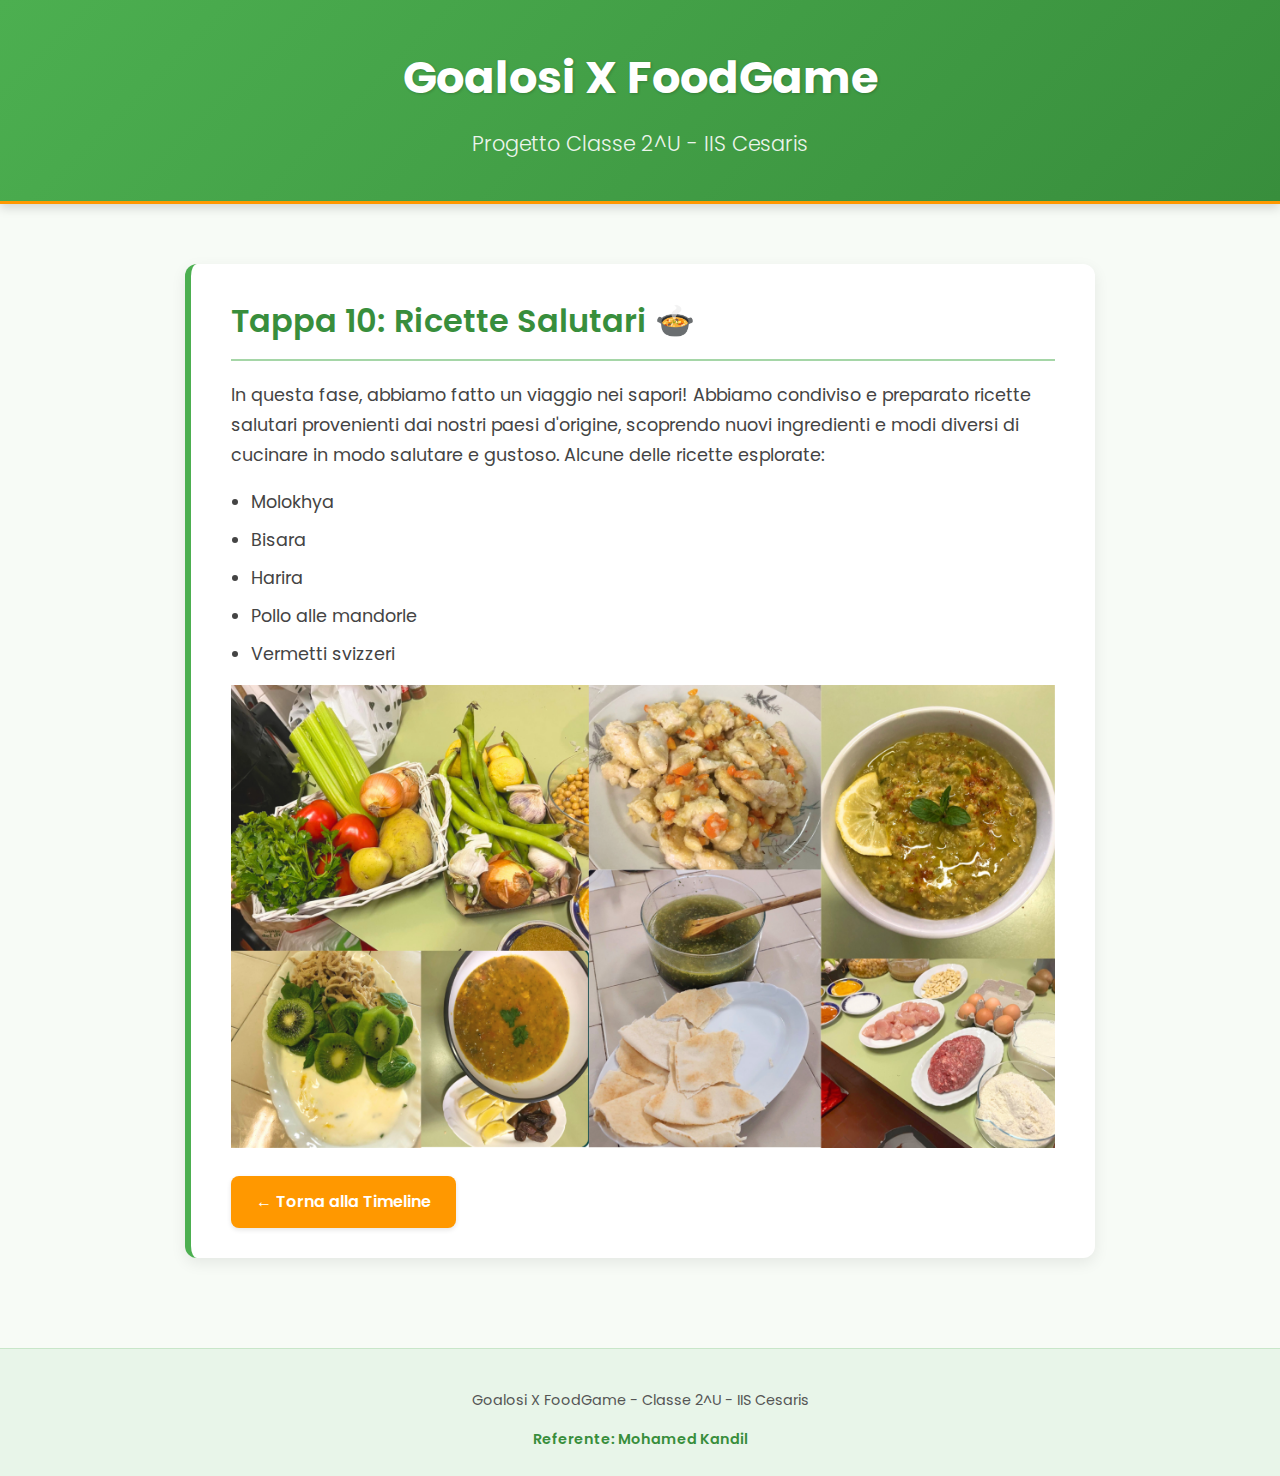
==== tappa10.html @ 7ca8cb27 "nuova versione 2.0" ====
<!DOCTYPE html>
<html lang="it">
<head>
    <meta charset="UTF-8">
    <meta name="viewport" content="width=device-width, initial-scale=1.0">
    <title>Tappa 10: Ricette Salutari - Goalosi X FoodGame</title>
    <link rel="stylesheet" href="style.css"> <link href="https://fonts.googleapis.com/css2?family=Poppins:wght@300;400;600;700&display=swap" rel="stylesheet">
</head>
<body>

    <header>
        <h1>Goalosi X FoodGame</h1>
        <h2>Progetto Classe 2^U - IIS Cesaris</h2>
    </header>

    <main class="container">
        <div class="detail-content">
            <h2>Tappa 10: Ricette Salutari 🍲</h2>
            <p>In questa fase, abbiamo fatto un viaggio nei sapori! Abbiamo condiviso e preparato ricette salutari provenienti dai nostri paesi d'origine, scoprendo nuovi ingredienti e modi diversi di cucinare in modo salutare e gustoso. Alcune delle ricette esplorate:</p>
            <ul>
                <li>Molokhya</li>
                <li>Bisara</li>
                <li>Harira</li>
                <li>Pollo alle mandorle</li>
                <li>Vermetti svizzeri</li>
            </ul>

             <img src="tappa10.png" style="width: 100%"/>

            <a href="index.html" class="back-button">← Torna alla Timeline</a>
        </div>
    </main>

    <footer>
        <p>Goalosi X FoodGame - Classe 2^U - IIS Cesaris</p>
         <span class="contact-person">Referente: Mohamed Kandil</span>
    </footer>

</body>
</html>
---- style.css ----
/* Reset base e font */
:root {
    --primary-color: #4CAF50; /* Verde principale */
    --secondary-color: #FF9800; /* Arancione accento */
    --dark-green: #388E3C;
    --light-bg: #f7fbf6; /* Sfondo molto chiaro */
    --text-color: #333;
    --card-bg: #ffffff;
    --timeline-line-color: #a5d6a7; /* Verde più chiaro per la linea */
    --placeholder-bg: #e0e0e0; /* Grigio per placeholder immagini */
}

html {
    scroll-behavior: smooth; /* Mantenuto se serve per scroll interni, ma ora navighiamo pagine */
}

body {
    font-family: 'Poppins', sans-serif;
    margin: 0;
    padding: 0;
    background-color: var(--light-bg);
    color: var(--text-color);
    line-height: 1.7;
    display: flex;
    flex-direction: column;
    min-height: 100vh;
    overflow-x: hidden;
}

/* Header (Comune a tutte le pagine) */
header {
    background: linear-gradient(135deg, var(--primary-color), var(--dark-green));
    color: white;
    text-align: center;
    padding: 2.5em 1em;
    box-shadow: 0 4px 10px rgba(0, 0, 0, 0.15);
    border-bottom: 3px solid var(--secondary-color);
    width: 100%;
    box-sizing: border-box;
}

header h1 {
    margin: 0 0 10px 0;
    font-size: 2.8em;
    font-weight: 700;
    text-shadow: 1px 1px 3px rgba(0,0,0,0.2);
}

header h2 {
    margin: 0;
    font-size: 1.3em;
    font-weight: 300;
    opacity: 0.9;
}

/* Contenitore Principale (Comune) */
.container {
    max-width: 950px;
    margin: 40px auto;
    padding: 20px;
    flex-grow: 1;
    width: 100%;
    box-sizing: border-box;
}

/* Stile Card Generico (per Intro, Conclusioni, Consigli su index.html) */
.info-section {
     background-color: var(--card-bg);
     border-radius: 12px;
     padding: 25px 30px;
     margin-bottom: 40px;
     box-shadow: 0 5px 15px rgba(0, 0, 0, 0.07);
     border-left: 6px solid var(--secondary-color); /* Bordo arancione per queste sezioni */
}
.info-section h2 {
      margin-top: 0;
      color: var(--secondary-color); /* Titolo arancione */
      font-size: 1.8em;
      font-weight: 600;
      margin-bottom: 15px;
}
.info-section p, .info-section ul {
      font-size: 1.05em;
      color: #555;
}
.info-section ul {
     padding-left: 20px;
     list-style: disc;
     margin-top: 10px;
}
.info-section li {
     margin-bottom: 8px;
}
.info-section strong { /* Evidenzia parole chiave nei consigli */
     color: var(--dark-green);
}
.info-section .contact-person { /* Per il nome nell'intro */
      font-weight: 600;
      color: var(--dark-green);
      margin-top: 10px;
      display: block;
}

/* Sezione Timeline Navigation (Solo su index.html) */
#timeline-nav {
    margin-bottom: 50px;
    padding: 20px 0;
    text-align: center;
}
#timeline-nav h2 {
     font-size: 1.8em;
     color: var(--dark-green);
     margin-bottom: 30px;
}

.timeline {
    position: relative;
    max-width: 800px;
    margin: 0 auto;
}
.timeline::after { /* Linea verticale */
    content: ''; position: absolute; width: 4px;
    background-color: var(--timeline-line-color);
    top: 0; bottom: 0; left: 50%; margin-left: -2px;
    z-index: 1; border-radius: 2px;
}

.timeline-item {
    padding: 10px 40px; position: relative;
    background-color: inherit; width: 50%;
    box-sizing: border-box; z-index: 2;
}
.timeline-item::after { /* Icona/Punto */
    content: attr(data-icon); font-size: 1.5em;
    position: absolute; width: 40px; height: 40px;
    right: -22px; background-color: var(--secondary-color);
    color: white; border: 3px solid white; top: 15px;
    border-radius: 50%; z-index: 3; text-align: center;
    line-height: 40px; box-shadow: 0 0 0 3px var(--secondary-color);
}
.timeline-item.left { left: 0; }
.timeline-item.right { left: 50%; }
.timeline-item.left::after { left: -22px; }

/* Link nella Timeline (Navigazione) */
.timeline-item a {
    display: block; text-decoration: none; color: inherit;
    border-radius: 10px; transition: transform 0.3s ease, box-shadow 0.3s ease;
    outline: none;
}
.timeline-item a:hover, .timeline-item a:focus {
    transform: translateY(-8px) scale(1.02);
    box-shadow: 0 10px 25px rgba(0, 0, 0, 0.15);
}

/* Contenuto nella Timeline (solo titolo) */
.timeline-content {
    padding: 20px 25px; background-color: var(--card-bg);
    position: relative; border-radius: 10px;
    box-shadow: 0 6px 20px rgba(0, 0, 0, 0.1);
    border-top: 4px solid var(--primary-color);
    text-align: center;
}
.timeline-content h3 {
    margin: 0; color: var(--dark-green);
    font-size: 1.2em; font-weight: 600;
}

/* Stili per le Pagine di Dettaglio */
.detail-content { /* Contenitore principale nelle pagine tappaX.html */
    background-color: var(--card-bg);
    border-radius: 12px;
    padding: 30px 40px;
    margin-bottom: 30px;
    box-shadow: 0 5px 15px rgba(0, 0, 0, 0.08);
    border-left: 6px solid var(--primary-color); /* Bordo Verde per dettagli */
}
.detail-content h2 {
    margin-top: 0; color: var(--dark-green);
    font-size: 2em; font-weight: 600; margin-bottom: 20px;
    border-bottom: 2px solid var(--timeline-line-color);
    padding-bottom: 10px;
}
.detail-content p, .detail-content ul {
    font-size: 1.1em; color: #444; margin-bottom: 15px;
}
.detail-content ul {
     padding-left: 20px; list-style: disc;
}
.detail-content li {
     margin-bottom: 8px;
}
.detail-content strong { /* Evidenzia parole chiave */
     color: var(--dark-green);
}

/* Placeholder per Immagini nelle pagine di dettaglio */
.image-placeholder {
    background-color: var(--placeholder-bg);
    border: 2px dashed #aaa; border-radius: 8px;
    min-height: 200px; display: flex;
    align-items: center; justify-content: center;
    text-align: center; color: #666; font-style: italic;
    margin-top: 25px; margin-bottom: 15px; /* Aggiunto spazio sotto */
}
.image-placeholder img { /* Stile per l'immagine quando inserita */
     max-width: 100%; max-height: 450px; /* Max altezza */
     border-radius: 6px; display: block; margin: auto; /* Centra */
}

/* Pulsante Indietro nelle pagine di dettaglio */
.back-button {
    display: inline-block; margin-top: 20px;
    padding: 12px 25px; background-color: var(--secondary-color);
    color: white !important; /* Forza colore bianco */
    text-decoration: none; border-radius: 8px; font-weight: 600;
    transition: background-color 0.3s ease, transform 0.2s ease;
    box-shadow: 0 2px 5px rgba(0,0,0,0.1);
}
.back-button:hover, .back-button:focus {
    background-color: #e68900; /* Arancione più scuro */
    transform: translateY(-2px);
    box-shadow: 0 4px 8px rgba(0,0,0,0.15);
}

/* Footer (Comune) */
footer {
    text-align: center; margin-top: auto; padding: 25px;
    background-color: #e8f5e9; color: #555;
    font-size: 0.9em; border-top: 1px solid #c8e6c9;
    width: 100%; box-sizing: border-box;
}
footer .contact-person {
     font-weight: 600; color: var(--dark-green);
     margin-top: 5px; display: block;
}

/* Responsive Design */
@media screen and (max-width: 768px) {
    header h1 { font-size: 2.2em; }
    header h2 { font-size: 1.1em; }

    .container { padding: 15px; margin: 20px auto; }

    .info-section { padding: 20px 25px; }
    .info-section h2 { font-size: 1.6em; }
    .info-section p, .info-section ul { font-size: 1em; }

    /* Timeline su mobile */
    .timeline::after { left: 20px; }
    .timeline-item { width: 100%; padding-left: 60px; padding-right: 10px; }
    .timeline-item.left, .timeline-item.right { left: 0%; }
    .timeline-item.left::after, .timeline-item.right::after {
        left: 0px; width: 35px; height: 35px; line-height: 35px;
        font-size: 1.3em;
    }
    .timeline-content { padding: 15px 20px; }
    .timeline-content h3 { font-size: 1.1em; }
    .timeline-item a:hover, .timeline-item a:focus { transform: none; box-shadow: 0 6px 20px rgba(0, 0, 0, 0.1); }

    /* Dettagli su mobile */
    .detail-content { padding: 20px 25px; }
    .detail-content h2 { font-size: 1.6em; }
    .detail-content p, .detail-content ul { font-size: 1em; }
    .back-button { padding: 10px 20px; font-size: 0.9em; }
}
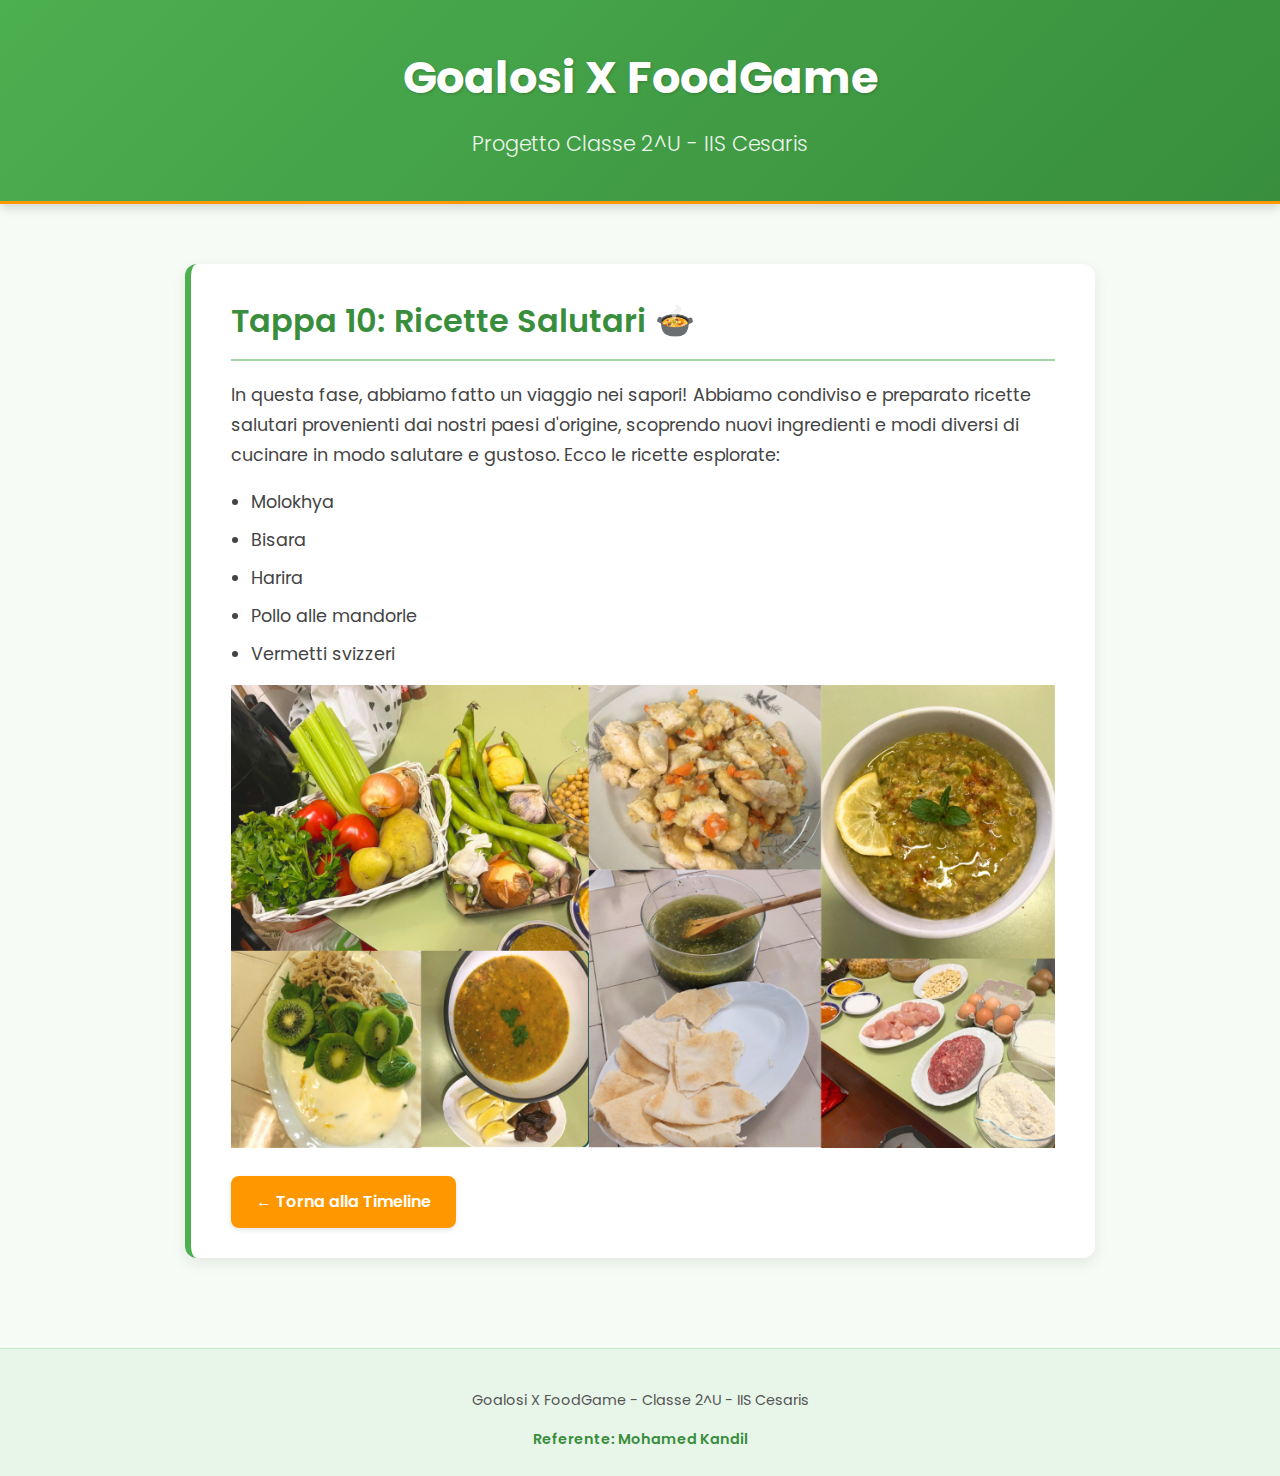
==== commit 20f1475f: "Update tappa10.html" ====
--- a/tappa10.html
+++ b/tappa10.html
@@ -16,7 +16,7 @@
     <main class="container">
         <div class="detail-content">
             <h2>Tappa 10: Ricette Salutari 🍲</h2>
-            <p>In questa fase, abbiamo fatto un viaggio nei sapori! Abbiamo condiviso e preparato ricette salutari provenienti dai nostri paesi d'origine, scoprendo nuovi ingredienti e modi diversi di cucinare in modo salutare e gustoso. Alcune delle ricette esplorate:</p>
+            <p>In questa fase, abbiamo fatto un viaggio nei sapori! Abbiamo condiviso e preparato ricette salutari provenienti dai nostri paesi d'origine, scoprendo nuovi ingredienti e modi diversi di cucinare in modo salutare e gustoso. Ecco le ricette esplorate:</p>
             <ul>
                 <li>Molokhya</li>
                 <li>Bisara</li>
@@ -37,4 +37,4 @@
     </footer>
 
 </body>
-</html>+</html>
